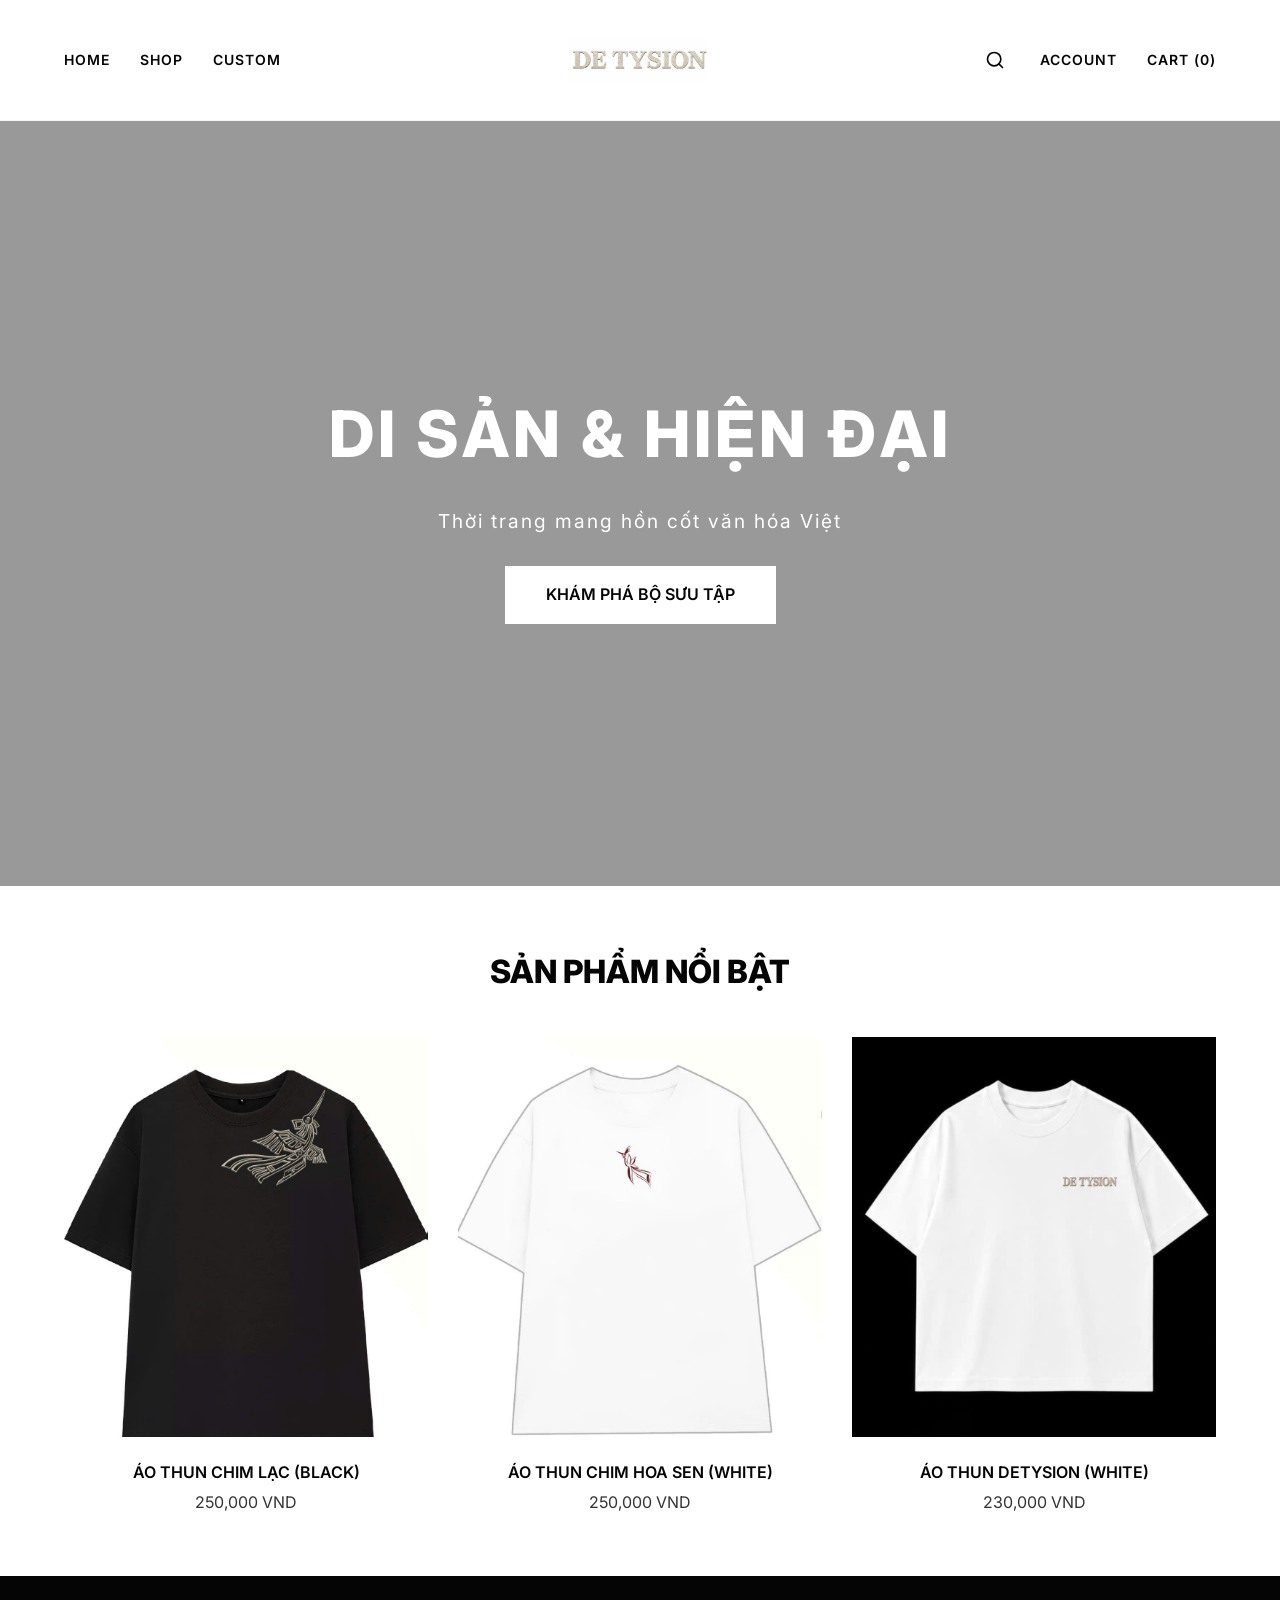
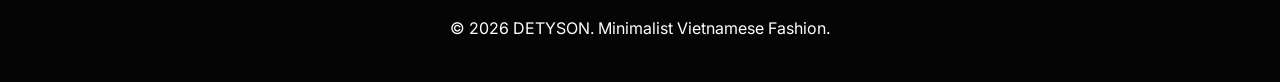
==== index.html @ e5dbb14b "Update index.html" ====
<!DOCTYPE html>
<html lang="vi">
<head>
    <meta charset="UTF-8">
    <meta name="viewport" content="width=device-width, initial-scale=1.0">
    <title>DETYSON | Trang Chủ</title>
    <link rel="stylesheet" href="css/style.css">
</head>
<body>

<header>
        <nav class="nav-left">
            <a href="index.html">Home</a>
            <a href="shop.html">Shop</a>
            <a href="custom.html">Custom</a>
        </nav>
        <div class="logo-center">
            <a href="index.html"><img src="/6581d064-bc5e-40ae-8182-502bc7ef26fb.jpg" alt="DETYSON" class="logo-img"></a>
        </div>
        <nav class="nav-right">
            <!-- Icon tìm kiếm chảy ngang mới -->
            <div class="search-wrapper">
                <svg class="search-icon" xmlns="http://www.w3.org/2000/svg" width="20" height="20" viewBox="0 0 24 24" fill="none" stroke="currentColor" stroke-width="2" stroke-linecap="round" stroke-linejoin="round"><circle cx="11" cy="11" r="8"></circle><line x1="21" y1="21" x2="16.65" y2="16.65"></line></svg>
                <input type="text" class="search-input" placeholder="Bạn cần tìm gì?">
            </div>
            <a href="account.html">Account</a>
            <a href="cart.html">Cart (0)</a>
        </nav>
    </header>
    <section class="hero">
        <div class="hero-overlay"></div>
        <div class="hero-content">
            <h1>Di Sản & Hiện Đại</h1>
            <p style="font-size: 1.2rem; margin-bottom: 30px; letter-spacing: 2px;">Thời trang mang hồn cốt văn hóa Việt</p>
            <a href="shop.html" class="btn">Khám phá bộ sưu tập</a>
        </div>
    </section>

    <h2 class="section-title">Sản phẩm nổi bật</h2>
    <section class="product-grid">
        <a href="product.html" class="product-card">
            <img src="/Thiết kế chưa có tên.png" alt="Áo thun DETYSON" class="product-image">
            <div class="product-title">Áo Thun Chim Lạc (Black)</div>
            <div class="product-price">250,000 VND</div>
        </a>
        <a href="product.html" class="product-card">
            <img src="/Thiết kế chưa có tên (1).png" alt="Áo thun DETYSON" class="product-image">
            <div class="product-title">Áo Thun Chim Hoa Sen (White)</div>
            <div class="product-price">250,000 VND</div>
        </a>
        <a href="product.html" class="product-card">
            <img src="/Thiết kế chưa có tên (3).png" alt="Áo thun DETYSON" class="product-image">
            <div class="product-title">Áo Thun Detysion (White)</div>
            <div class="product-price">230,000 VND</div>
        </a>
    </section>

    <footer>
        <p>&copy; 2026 DETYSON. Minimalist Vietnamese Fashion.</p>
    </footer>

    <script src="js/script.js"></script>
</body>
</html>
---- css/style.css ----
@import url('https://fonts.googleapis.com/css2?family=Inter:wght@300;400;600;800&display=swap');

:root {
    --black: #050505;
    --white: #ffffff;
    --burgundy: #7A1723;
    --gray-light: #f4f4f4;
    --gray-dark: #333333;
}

* { margin: 0; padding: 0; box-sizing: border-box; font-family: 'Inter', sans-serif; }
body { background-color: var(--white); color: var(--black); line-height: 1.6; display: flex; flex-direction: column; min-height: 100vh; }
a { text-decoration: none; color: var(--black); transition: color 0.3s ease; }
a:hover { color: var(--burgundy); }
ul { list-style: none; }

/* --- HEADER & NAVIGATION --- */
header { display: flex; justify-content: space-between; align-items: center; padding: 20px 5%; border-bottom: 1px solid var(--gray-light); background-color: var(--white); position: sticky; top: 0; z-index: 100; }
.nav-left, .nav-right { display: flex; align-items: center; gap: 30px; width: 35%; }
.nav-right { justify-content: flex-end; }
.nav-left a, .nav-right a { font-weight: 600; text-transform: uppercase; font-size: 14px; letter-spacing: 1px; }
.logo-center { width: 30%; text-align: center; }
.logo-img { max-height: 80px; width: auto; display: inline-block; vertical-align: middle; }

/* --- ICON TÌM KIẾM MỞ RỘNG MƯỢT MÀ --- */
.search-wrapper {
    position: relative;
    display: flex;
    align-items: center;
    justify-content: flex-end;
}
.search-icon {
    position: absolute;
    right: 5px;
    cursor: pointer;
    color: var(--black);
    z-index: 2;
}
.search-input {
    width: 30px; /* Bằng với kích thước icon để giấu đi */
    padding: 5px;
    border: none;
    border-bottom: 1px solid transparent;
    background: transparent;
    outline: none;
    transition: width 0.4s ease, border-color 0.4s ease, padding 0.4s ease;
    font-size: 14px;
    color: transparent;
}
.search-input:focus {
    width: 200px;
    padding: 5px 30px 5px 10px;
    border-bottom: 1px solid var(--black);
    color: var(--black);
}
.search-input::placeholder { color: transparent; }
.search-input:focus::placeholder { color: #999; }

/* --- HERO & PRODUCT GRID --- */
.hero { height: 85vh; background: url('/5c92a92c-b62f-4a38-9a10-19e65dd4f1a5.png') center/cover no-repeat; display: flex; align-items: center; justify-content: center; position: relative; }
.hero-overlay { position: absolute; top: 0; left: 0; right: 0; bottom: 0; background: rgba(0, 0, 0, 0.4); }
.hero-content { position: relative; z-index: 1; text-align: center; color: var(--white); }
.hero-content h1 { font-size: 4rem; font-weight: 800; text-transform: uppercase; letter-spacing: 4px; margin-bottom: 20px; }
.btn { display: inline-block; padding: 15px 40px; background-color: var(--white); color: var(--black); font-weight: 600; text-transform: uppercase; border: 1px solid var(--white); cursor: pointer; transition: all 0.3s; text-align: center; }
.btn:hover { background-color: var(--black); color: var(--white); border-color: var(--black); }
.btn-primary { background-color: var(--burgundy); color: var(--white); border-color: var(--burgundy); }
.btn-primary:hover { background-color: var(--black); border-color: var(--black); }
.section-title { text-align: center; font-size: 2rem; text-transform: uppercase; margin: 60px 0 40px; font-weight: 800; }
.product-grid { display: grid; grid-template-columns: repeat(auto-fit, minmax(280px, 1fr)); gap: 30px; padding: 0 5%; margin-bottom: 60px; }
.product-card { text-align: center; display: block; }
.product-image { width: 100%; height: 400px; object-fit: cover; background-color: var(--gray-light); margin-bottom: 15px; transition: opacity 0.3s ease; }
.product-card:hover .product-image { opacity: 0.9; }
.product-title { font-weight: 600; font-size: 16px; text-transform: uppercase; margin-bottom: 5px; color: var(--black); }
.product-price { color: var(--gray-dark); }

/* --- CUSTOMIZATION PAGE --- */
.custom-layout { display: flex; min-height: calc(100vh - 80px); }
.custom-preview { flex: 1; background-color: var(--gray-light); display: flex; align-items: center; justify-content: center; }
.custom-preview img { width: 60%; max-width: 500px; }
.custom-controls { width: 400px; padding: 40px; background-color: var(--white); border-left: 1px solid var(--gray-light); overflow-y: auto; }
.control-group { margin-bottom: 30px; }
.control-group h3 { text-transform: uppercase; font-size: 14px; margin-bottom: 15px; border-bottom: 1px solid var(--black); padding-bottom: 5px; }
.color-options, .pattern-options { display: flex; gap: 15px; flex-wrap: wrap; }
.color-dot { width: 40px; height: 40px; border-radius: 50%; cursor: pointer; border: 2px solid transparent; }
.color-dot.active { border-color: var(--black); box-shadow: 0 0 0 2px var(--white) inset; }
.bg-black { background-color: var(--black); } .bg-white { background-color: var(--white); border: 1px solid #ccc; } .bg-burgundy { background-color: var(--burgundy); }
.pattern-box { width: 75px; height: 60px; background-color: var(--gray-light); border: 1px solid #ddd; display: flex; align-items: center; justify-content: center; font-size: 11px; font-weight: 600; cursor: pointer; text-align: center; padding: 5px; text-transform: uppercase; }
.pattern-box:hover, .pattern-box.active { border-color: var(--burgundy); color: var(--burgundy); background-color: var(--white); }

/* --- ACCOUNT PAGE --- */
.account-box { max-width: 450px; width: 100%; margin: 80px auto; padding: 40px; border: 1px solid var(--gray-light); }
.account-box h2 { text-align: center; text-transform: uppercase; font-weight: 800; margin-bottom: 30px; }
.form-group { margin-bottom: 20px; }
.form-group label { display: block; font-size: 12px; font-weight: 600; text-transform: uppercase; margin-bottom: 8px; }
.form-control { width: 100%; padding: 12px; border: 1px solid #ccc; font-family: 'Inter', sans-serif; font-size: 14px; outline: none; transition: 0.3s; }
.form-control:focus { border-color: var(--black); }

/* --- GIỎ HÀNG & THANH TOÁN (MỚI) --- */
.cart-page-wrapper { display: flex; max-width: 1100px; margin: 50px auto; gap: 50px; padding: 0 5%; min-height: 55vh; }
.cart-left { flex: 1.5; }
.cart-right { flex: 1; }
.cart-summary-box { background: var(--gray-light); padding: 30px; position: sticky; top: 100px; }
.cart-item { display: flex; justify-content: space-between; align-items: center; border-bottom: 1px solid var(--gray-light); padding: 20px 0; }
.cart-item img { width: 90px; height: 110px; object-fit: cover; }
.item-info { flex: 1; padding-left: 20px; }
.item-info h4 { text-transform: uppercase; font-size: 14px; margin-bottom: 5px; }
.item-info p { font-size: 13px; color: var(--gray-dark); }
.summary-line { display: flex; justify-content: space-between; margin-bottom: 15px; font-size: 14px; }
.summary-total { display: flex; justify-content: space-between; font-weight: 800; font-size: 1.2rem; margin-top: 20px; padding-top: 20px; border-top: 1px solid #ddd; }

/* Form thanh toán ẩn */
.checkout-form { display: none; animation: fadeIn 0.4s ease; }
.checkout-form h2 { text-transform: uppercase; font-size: 1.5rem; border-bottom: 2px solid var(--black); padding-bottom: 10px; margin-bottom: 20px; }
.payment-methods { margin-top: 20px; }
.payment-methods label { display: flex; align-items: center; gap: 10px; margin-bottom: 15px; font-size: 14px; cursor: pointer; border: 1px solid #ddd; padding: 15px; transition: 0.3s; }
.payment-methods label:hover { border-color: var(--black); }

/* Thông báo thành công ẩn */
.success-message { display: none; text-align: center; padding: 50px 20px; animation: fadeIn 0.4s ease; }
.success-message h2 { font-size: 2rem; color: #2e7d32; margin: 20px 0 10px; text-transform: uppercase; }
.success-message p { color: var(--gray-dark); }

@keyframes fadeIn {
    from { opacity: 0; transform: translateY(10px); }
    to { opacity: 1; transform: translateY(0); }
}

footer { background-color: var(--black); color: var(--white); text-align: center; padding: 40px 20px; margin-top: auto; }
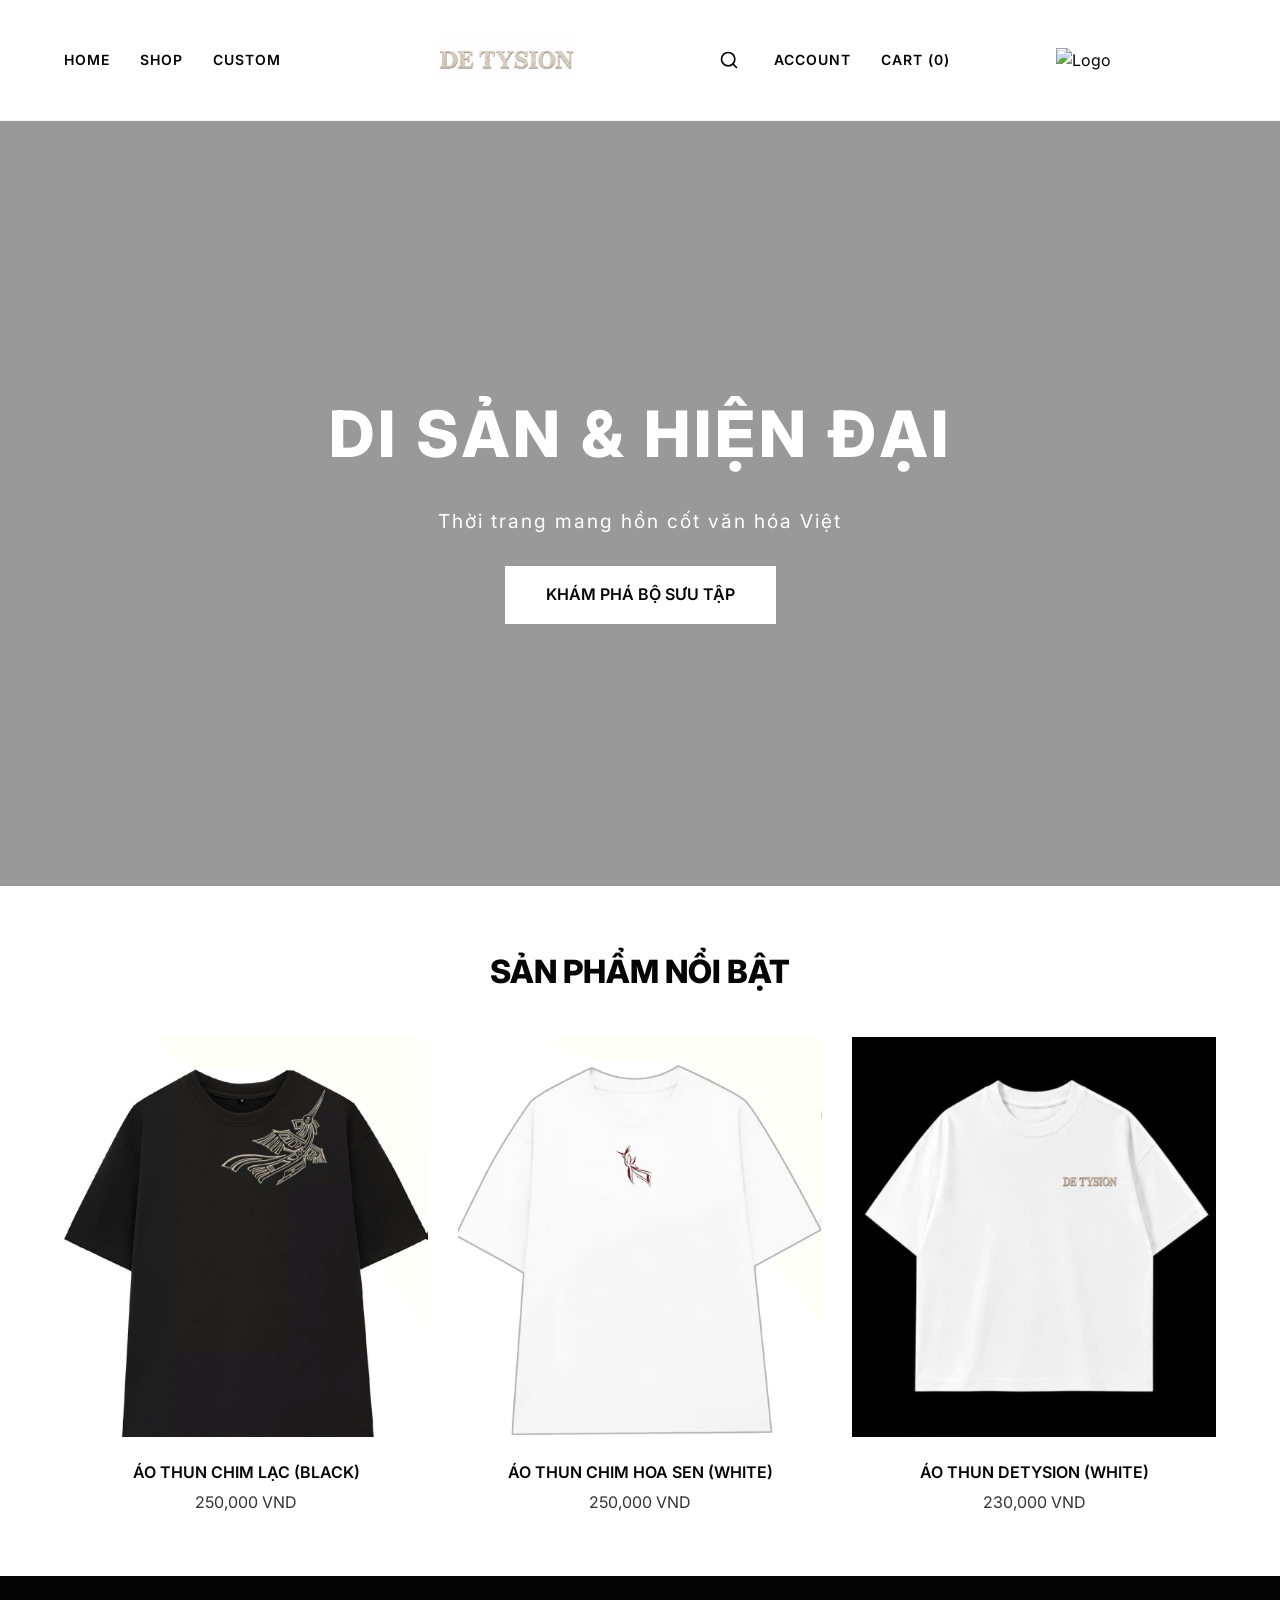
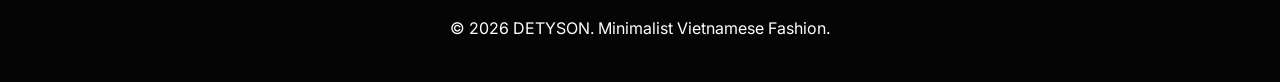
==== commit 01a9439c: "Update index.html" ====
--- a/index.html
+++ b/index.html
@@ -5,6 +5,7 @@
     <meta name="viewport" content="width=device-width, initial-scale=1.0">
     <title>DETYSON | Trang Chủ</title>
     <link rel="stylesheet" href="css/style.css">
+    <meta name="viewport" content="width=device-width, initial-scale=1.0">
 </head>
 <body>
 
@@ -15,7 +16,7 @@
             <a href="custom.html">Custom</a>
         </nav>
         <div class="logo-center">
-            <a href="index.html"><img src="/6581d064-bc5e-40ae-8182-502bc7ef26fb.jpg" alt="DETYSON" class="logo-img"></a>
+            <a href="index.html"><img src="6581d064-bc5e-40ae-8182-502bc7ef26fb.jpg" alt="DETYSON" class="logo-img"></a>
         </div>
         <nav class="nav-right">
             <!-- Icon tìm kiếm chảy ngang mới -->
@@ -26,6 +27,25 @@
             <a href="account.html">Account</a>
             <a href="cart.html">Cart (0)</a>
         </nav>
+    <div class="hamburger" id="hamburger-btn">
+        <span></span>
+        <span></span>
+        <span></span>
+    </div>
+
+    <nav class="mobile-menu" id="mobile-menu">
+        <a href="#">Sản phẩm</a>
+        <a href="#">Bộ sưu tập</a>
+        <a href="#">Về chúng tôi</a>
+        <a href="#">Đăng nhập</a>
+    </nav>
+
+    <div class="logo-center">
+        <img src="logo.png" alt="Logo" class="logo-img">
+    </div>
+
+    <div class="search-wrapper">
+        </div>
     </header>
     <section class="hero">
         <div class="hero-overlay"></div>
@@ -39,17 +59,17 @@
     <h2 class="section-title">Sản phẩm nổi bật</h2>
     <section class="product-grid">
         <a href="product.html" class="product-card">
-            <img src="/Thiết kế chưa có tên.png" alt="Áo thun DETYSON" class="product-image">
+            <img src="Thiết kế chưa có tên.png" alt="Áo thun DETYSON" class="product-image">
             <div class="product-title">Áo Thun Chim Lạc (Black)</div>
             <div class="product-price">250,000 VND</div>
         </a>
         <a href="product.html" class="product-card">
-            <img src="/Thiết kế chưa có tên (1).png" alt="Áo thun DETYSON" class="product-image">
+            <img src="Thiết kế chưa có tên (1).png" alt="Áo thun DETYSON" class="product-image">
             <div class="product-title">Áo Thun Chim Hoa Sen (White)</div>
             <div class="product-price">250,000 VND</div>
         </a>
         <a href="product.html" class="product-card">
-            <img src="/Thiết kế chưa có tên (3).png" alt="Áo thun DETYSON" class="product-image">
+            <img src="Thiết kế chưa có tên (3).png" alt="Áo thun DETYSON" class="product-image">
             <div class="product-title">Áo Thun Detysion (White)</div>
             <div class="product-price">230,000 VND</div>
         </a>
--- a/css/style.css
+++ b/css/style.css
@@ -23,43 +23,30 @@
 .logo-img { max-height: 80px; width: auto; display: inline-block; vertical-align: middle; }
 
 /* --- ICON TÌM KIẾM MỞ RỘNG MƯỢT MÀ --- */
-.search-wrapper {
-    position: relative;
-    display: flex;
-    align-items: center;
-    justify-content: flex-end;
-}
-.search-icon {
-    position: absolute;
-    right: 5px;
-    cursor: pointer;
-    color: var(--black);
-    z-index: 2;
-}
-.search-input {
-    width: 30px; /* Bằng với kích thước icon để giấu đi */
-    padding: 5px;
-    border: none;
-    border-bottom: 1px solid transparent;
-    background: transparent;
-    outline: none;
-    transition: width 0.4s ease, border-color 0.4s ease, padding 0.4s ease;
-    font-size: 14px;
-    color: transparent;
-}
-.search-input:focus {
-    width: 200px;
-    padding: 5px 30px 5px 10px;
-    border-bottom: 1px solid var(--black);
-    color: var(--black);
-}
+.search-wrapper { position: relative; display: flex; align-items: center; justify-content: flex-end; }
+.search-icon { position: absolute; right: 5px; cursor: pointer; color: var(--black); z-index: 2; }
+.search-input { width: 30px; padding: 5px; border: none; border-bottom: 1px solid transparent; background: transparent; outline: none; transition: width 0.4s ease, border-color 0.4s ease, padding 0.4s ease; font-size: 14px; color: transparent; }
+.search-input:focus { width: 200px; padding: 5px 30px 5px 10px; border-bottom: 1px solid var(--black); color: var(--black); }
 .search-input::placeholder { color: transparent; }
 .search-input:focus::placeholder { color: #999; }
 
+/* --- HAMBURGER MENU (MỚI) --- */
+.hamburger { display: none; flex-direction: column; gap: 5px; cursor: pointer; z-index: 101; }
+.hamburger span { width: 25px; height: 3px; background-color: var(--black); transition: all 0.3s ease; }
+.mobile-menu { display: none; flex-direction: column; position: absolute; top: 100%; left: 0; width: 100%; background-color: var(--white); border-bottom: 1px solid var(--gray-light); padding: 20px 5%; box-shadow: 0 4px 6px rgba(0,0,0,0.05); z-index: 99; }
+.mobile-menu a { padding: 15px 0; font-weight: 600; text-transform: uppercase; border-bottom: 1px solid var(--gray-light); }
+.mobile-menu a:last-child { border-bottom: none; }
+.mobile-menu.active { display: flex; animation: fadeIn 0.3s ease; }
+
+/* Hiệu ứng chéo chữ X cho Hamburger khi mở */
+.hamburger.active span:nth-child(1) { transform: translateY(8px) rotate(45deg); }
+.hamburger.active span:nth-child(2) { opacity: 0; }
+.hamburger.active span:nth-child(3) { transform: translateY(-8px) rotate(-45deg); }
+
 /* --- HERO & PRODUCT GRID --- */
-.hero { height: 85vh; background: url('/5c92a92c-b62f-4a38-9a10-19e65dd4f1a5.png') center/cover no-repeat; display: flex; align-items: center; justify-content: center; position: relative; }
+.hero { height: 85vh; background: url("../5c92a92c-b62f-4a38-9a10-19e65dd4f1a5.png") center/cover no-repeat; display: flex; align-items: center; justify-content: center; position: relative; }
 .hero-overlay { position: absolute; top: 0; left: 0; right: 0; bottom: 0; background: rgba(0, 0, 0, 0.4); }
-.hero-content { position: relative; z-index: 1; text-align: center; color: var(--white); }
+.hero-content { position: relative; z-index: 1; text-align: center; color: var(--white); padding: 0 20px; }
 .hero-content h1 { font-size: 4rem; font-weight: 800; text-transform: uppercase; letter-spacing: 4px; margin-bottom: 20px; }
 .btn { display: inline-block; padding: 15px 40px; background-color: var(--white); color: var(--black); font-weight: 600; text-transform: uppercase; border: 1px solid var(--white); cursor: pointer; transition: all 0.3s; text-align: center; }
 .btn:hover { background-color: var(--black); color: var(--white); border-color: var(--black); }
@@ -75,7 +62,7 @@
 
 /* --- CUSTOMIZATION PAGE --- */
 .custom-layout { display: flex; min-height: calc(100vh - 80px); }
-.custom-preview { flex: 1; background-color: var(--gray-light); display: flex; align-items: center; justify-content: center; }
+.custom-preview { flex: 1; background-color: var(--gray-light); display: flex; align-items: center; justify-content: center; padding: 20px; }
 .custom-preview img { width: 60%; max-width: 500px; }
 .custom-controls { width: 400px; padding: 40px; background-color: var(--white); border-left: 1px solid var(--gray-light); overflow-y: auto; }
 .control-group { margin-bottom: 30px; }
@@ -87,7 +74,7 @@
 .pattern-box { width: 75px; height: 60px; background-color: var(--gray-light); border: 1px solid #ddd; display: flex; align-items: center; justify-content: center; font-size: 11px; font-weight: 600; cursor: pointer; text-align: center; padding: 5px; text-transform: uppercase; }
 .pattern-box:hover, .pattern-box.active { border-color: var(--burgundy); color: var(--burgundy); background-color: var(--white); }
 
-/* --- ACCOUNT PAGE --- */
+/* --- ACCOUNT & CART PAGES --- */
 .account-box { max-width: 450px; width: 100%; margin: 80px auto; padding: 40px; border: 1px solid var(--gray-light); }
 .account-box h2 { text-align: center; text-transform: uppercase; font-weight: 800; margin-bottom: 30px; }
 .form-group { margin-bottom: 20px; }
@@ -95,7 +82,6 @@
 .form-control { width: 100%; padding: 12px; border: 1px solid #ccc; font-family: 'Inter', sans-serif; font-size: 14px; outline: none; transition: 0.3s; }
 .form-control:focus { border-color: var(--black); }
 
-/* --- GIỎ HÀNG & THANH TOÁN (MỚI) --- */
 .cart-page-wrapper { display: flex; max-width: 1100px; margin: 50px auto; gap: 50px; padding: 0 5%; min-height: 55vh; }
 .cart-left { flex: 1.5; }
 .cart-right { flex: 1; }
@@ -107,22 +93,39 @@
 .item-info p { font-size: 13px; color: var(--gray-dark); }
 .summary-line { display: flex; justify-content: space-between; margin-bottom: 15px; font-size: 14px; }
 .summary-total { display: flex; justify-content: space-between; font-weight: 800; font-size: 1.2rem; margin-top: 20px; padding-top: 20px; border-top: 1px solid #ddd; }
-
-/* Form thanh toán ẩn */
 .checkout-form { display: none; animation: fadeIn 0.4s ease; }
 .checkout-form h2 { text-transform: uppercase; font-size: 1.5rem; border-bottom: 2px solid var(--black); padding-bottom: 10px; margin-bottom: 20px; }
 .payment-methods { margin-top: 20px; }
 .payment-methods label { display: flex; align-items: center; gap: 10px; margin-bottom: 15px; font-size: 14px; cursor: pointer; border: 1px solid #ddd; padding: 15px; transition: 0.3s; }
 .payment-methods label:hover { border-color: var(--black); }
-
-/* Thông báo thành công ẩn */
 .success-message { display: none; text-align: center; padding: 50px 20px; animation: fadeIn 0.4s ease; }
 .success-message h2 { font-size: 2rem; color: #2e7d32; margin: 20px 0 10px; text-transform: uppercase; }
 .success-message p { color: var(--gray-dark); }
 
-@keyframes fadeIn {
-    from { opacity: 0; transform: translateY(10px); }
-    to { opacity: 1; transform: translateY(0); }
+@keyframes fadeIn { from { opacity: 0; transform: translateY(10px); } to { opacity: 1; transform: translateY(0); } }
+footer { background-color: var(--black); color: var(--white); text-align: center; padding: 40px 20px; margin-top: auto; }
+
+/* =========================================
+   --- RESPONSIVE & MOBILE OPTIMIZATION --- 
+   ========================================= */
+@media (max-width: 850px) {
+    /* Header & Nav */
+    .nav-left, .nav-right { display: none; } /* Ẩn menu ngang trên máy tính */
+    .hamburger { display: flex; } /* Hiện nút hamburger */
+    .logo-center { width: auto; flex: 1; text-align: center; }
+    
+    /* Hero Section */
+    .hero-content h1 { font-size: 2.5rem; letter-spacing: 2px; }
+    
+    /* Căn chỉnh lại Customization Page */
+    .custom-layout { flex-direction: column; }
+    .custom-preview img { width: 80%; }
+    .custom-controls { width: 100%; border-left: none; border-top: 1px solid var(--gray-light); padding: 20px; }
+    
+    /* Căn chỉnh lại Cart & Checkout */
+    .cart-page-wrapper { flex-direction: column; gap: 30px; margin: 30px auto; }
+    .cart-summary-box { position: static; }
+    
+    /* Tài khoản */
+    .account-box { margin: 40px auto; width: 90%; padding: 20px; }
 }
-
-footer { background-color: var(--black); color: var(--white); text-align: center; padding: 40px 20px; margin-top: auto; }
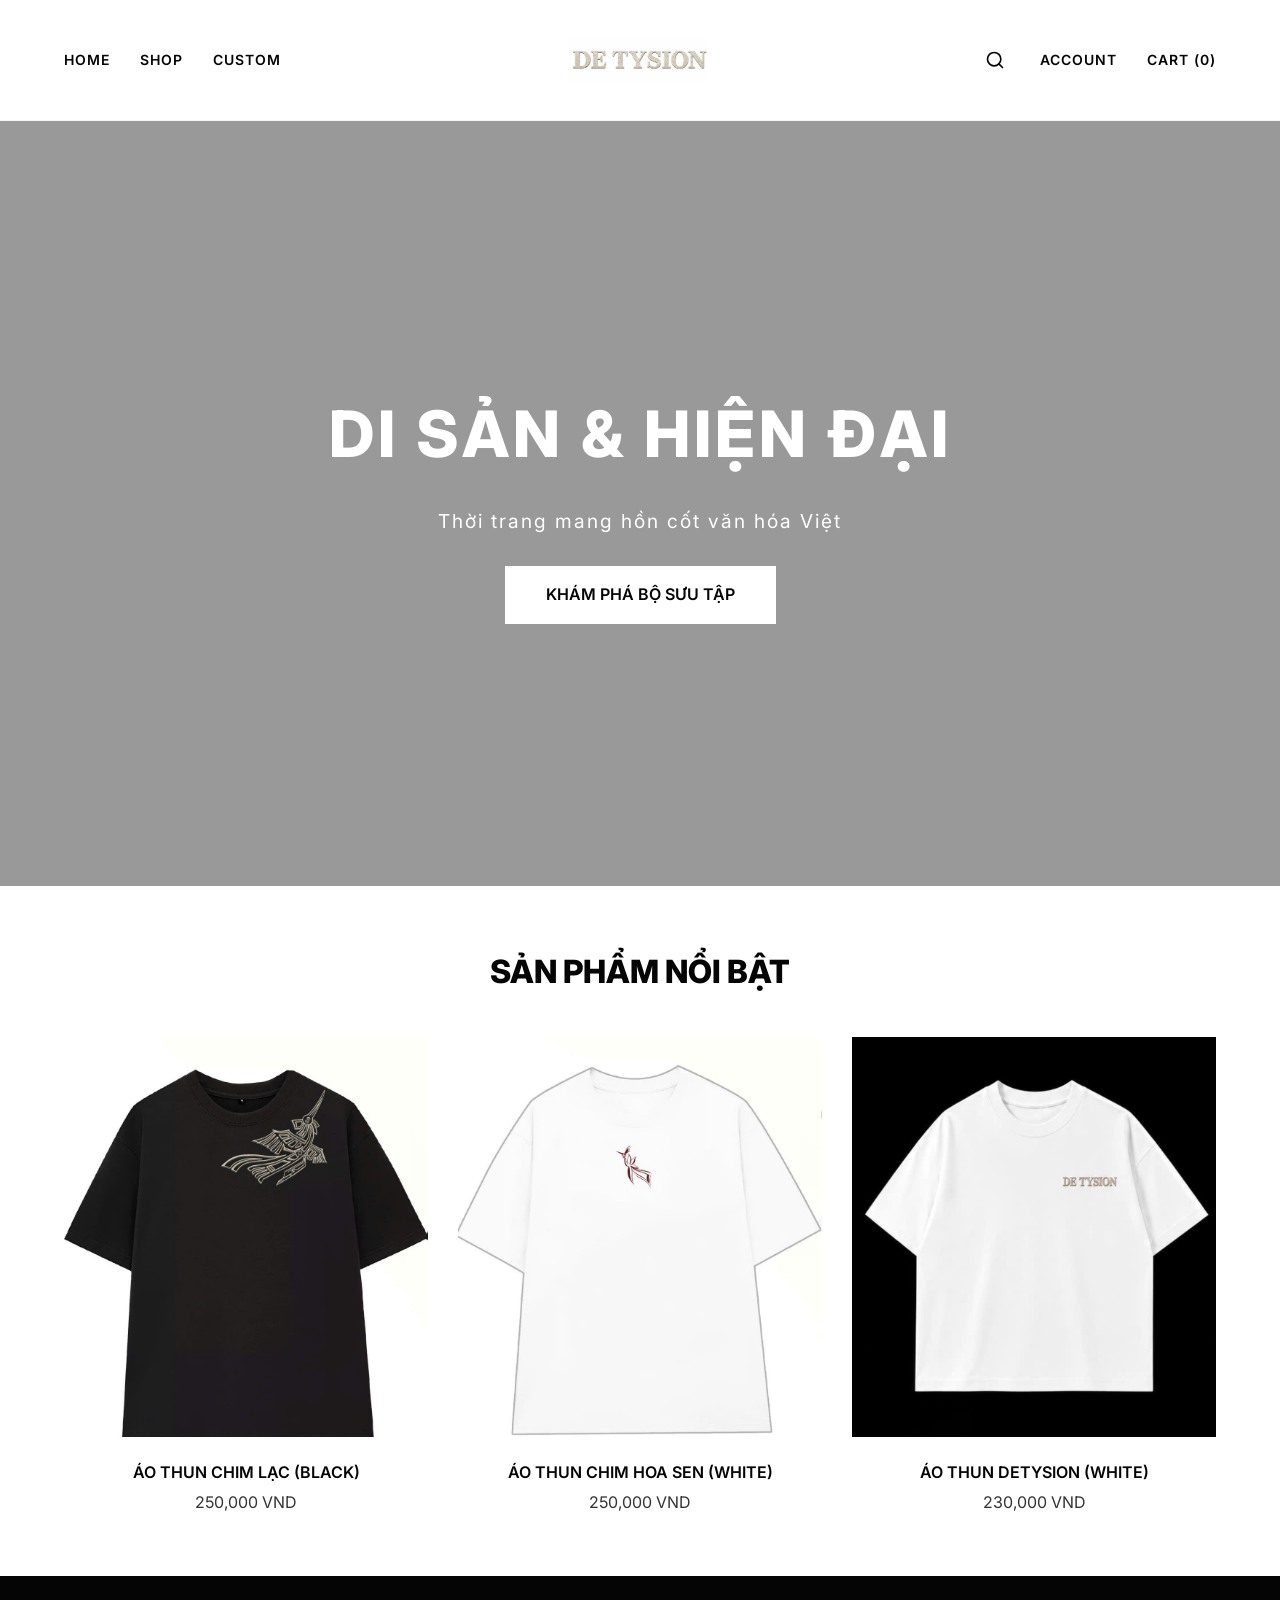
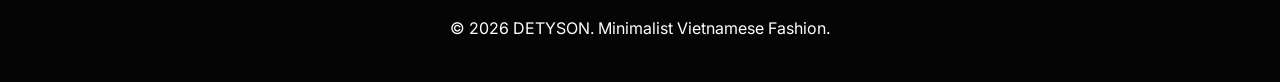
==== commit d03df251: "Update index.html" ====
--- a/index.html
+++ b/index.html
@@ -27,7 +27,7 @@
             <a href="account.html">Account</a>
             <a href="cart.html">Cart (0)</a>
         </nav>
-    <div class="hamburger" id="hamburger-btn">
+<div class="hamburger" id="hamburger-btn">
         <span></span>
         <span></span>
         <span></span>
@@ -39,13 +39,6 @@
         <a href="#">Về chúng tôi</a>
         <a href="#">Đăng nhập</a>
     </nav>
-
-    <div class="logo-center">
-        <img src="logo.png" alt="Logo" class="logo-img">
-    </div>
-
-    <div class="search-wrapper">
-        </div>
     </header>
     <section class="hero">
         <div class="hero-overlay"></div>
@@ -80,5 +73,15 @@
     </footer>
 
     <script src="js/script.js"></script>
+    <script>
+    const hamburgerBtn = document.getElementById('hamburger-btn');
+    const mobileMenu = document.getElementById('mobile-menu');
+
+    hamburgerBtn.addEventListener('click', () => {
+        // Bật/tắt class 'active' để hiện menu và tạo hiệu ứng dấu X
+        hamburgerBtn.classList.toggle('active');
+        mobileMenu.classList.toggle('active');
+    });
+</script>
 </body>
 </html>
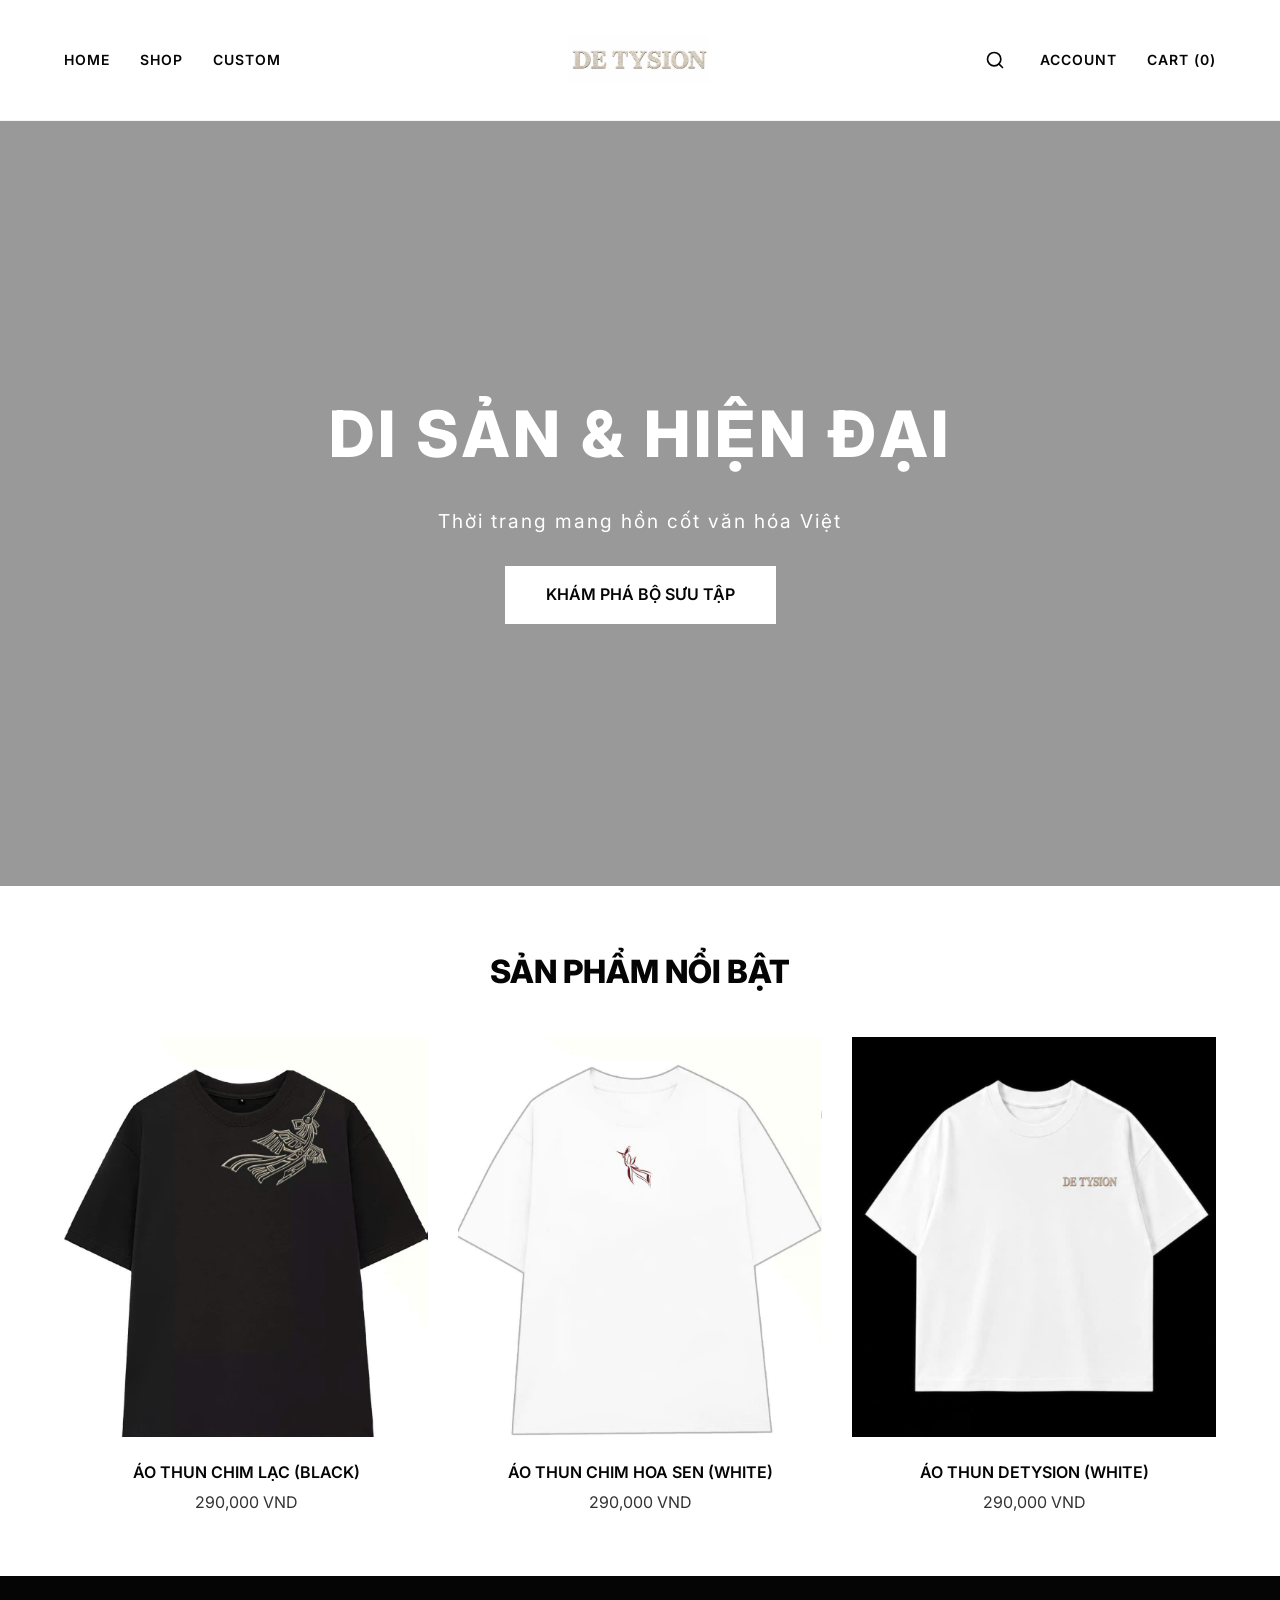
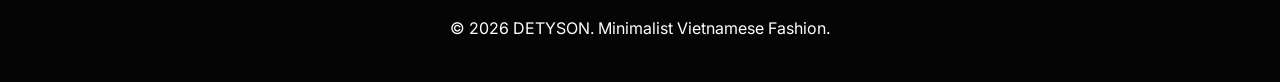
==== commit babf66c5: "Update index.html" ====
--- a/index.html
+++ b/index.html
@@ -54,17 +54,17 @@
         <a href="product.html" class="product-card">
             <img src="Thiết kế chưa có tên.png" alt="Áo thun DETYSON" class="product-image">
             <div class="product-title">Áo Thun Chim Lạc (Black)</div>
-            <div class="product-price">250,000 VND</div>
+            <div class="product-price">290,000 VND</div>
         </a>
         <a href="product.html" class="product-card">
             <img src="Thiết kế chưa có tên (1).png" alt="Áo thun DETYSON" class="product-image">
             <div class="product-title">Áo Thun Chim Hoa Sen (White)</div>
-            <div class="product-price">250,000 VND</div>
+            <div class="product-price">290,000 VND</div>
         </a>
         <a href="product.html" class="product-card">
             <img src="Thiết kế chưa có tên (3).png" alt="Áo thun DETYSON" class="product-image">
             <div class="product-title">Áo Thun Detysion (White)</div>
-            <div class="product-price">230,000 VND</div>
+            <div class="product-price">290,000 VND</div>
         </a>
     </section>
 
